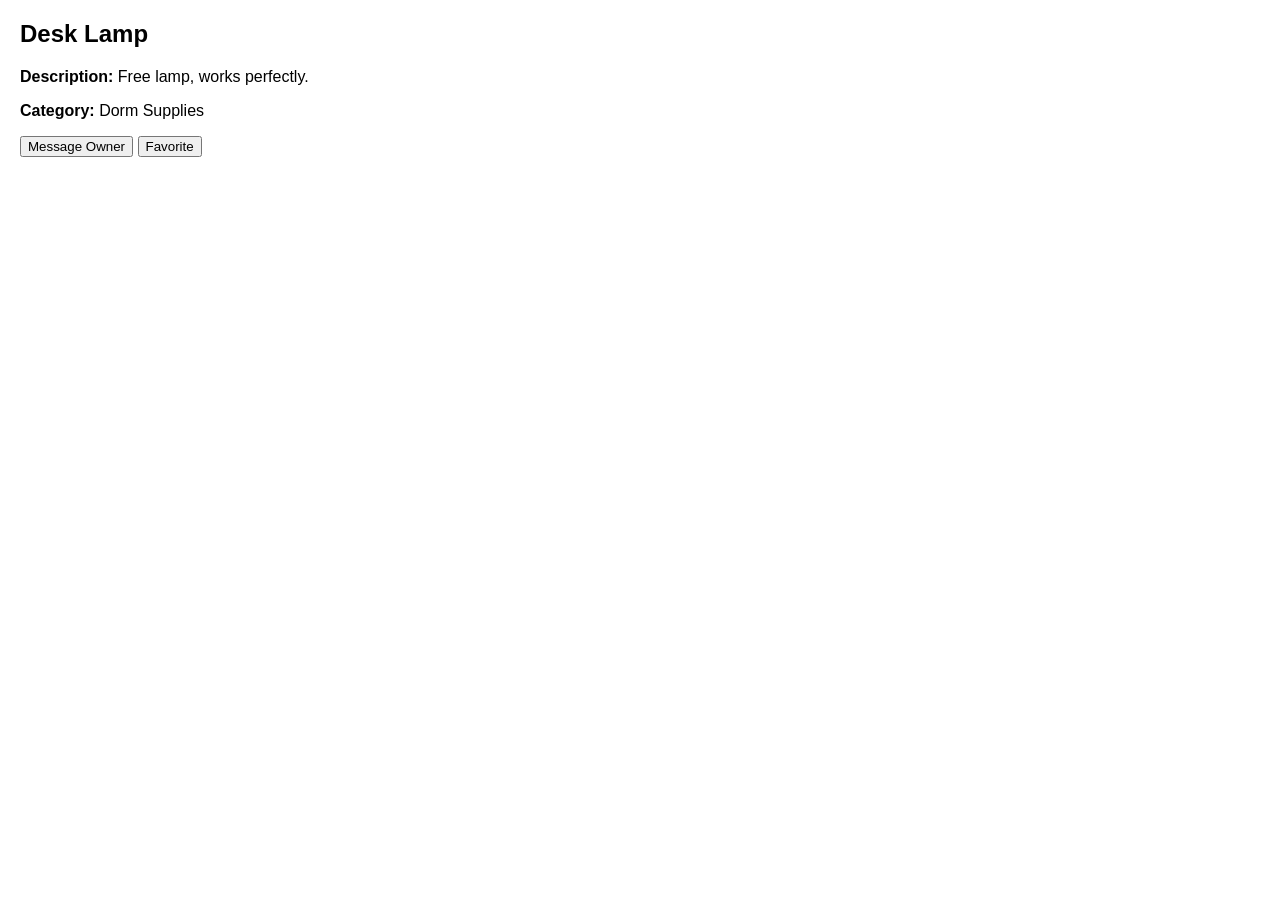
==== listingDetail.html @ a5701e11 "Add files via upload" ====
<!DOCTYPE html>
<html>
<head>
<title>Listing Detail</title>
<style>
body { font-family: Arial; margin:20px; }
</style>
</head>
<body>
<h2>Desk Lamp</h2>
<p><b>Description:</b> Free lamp, works perfectly.</p>
<p><b>Category:</b> Dorm Supplies</p>
<button>Message Owner</button>
<button>Favorite</button>
</body>
</html>
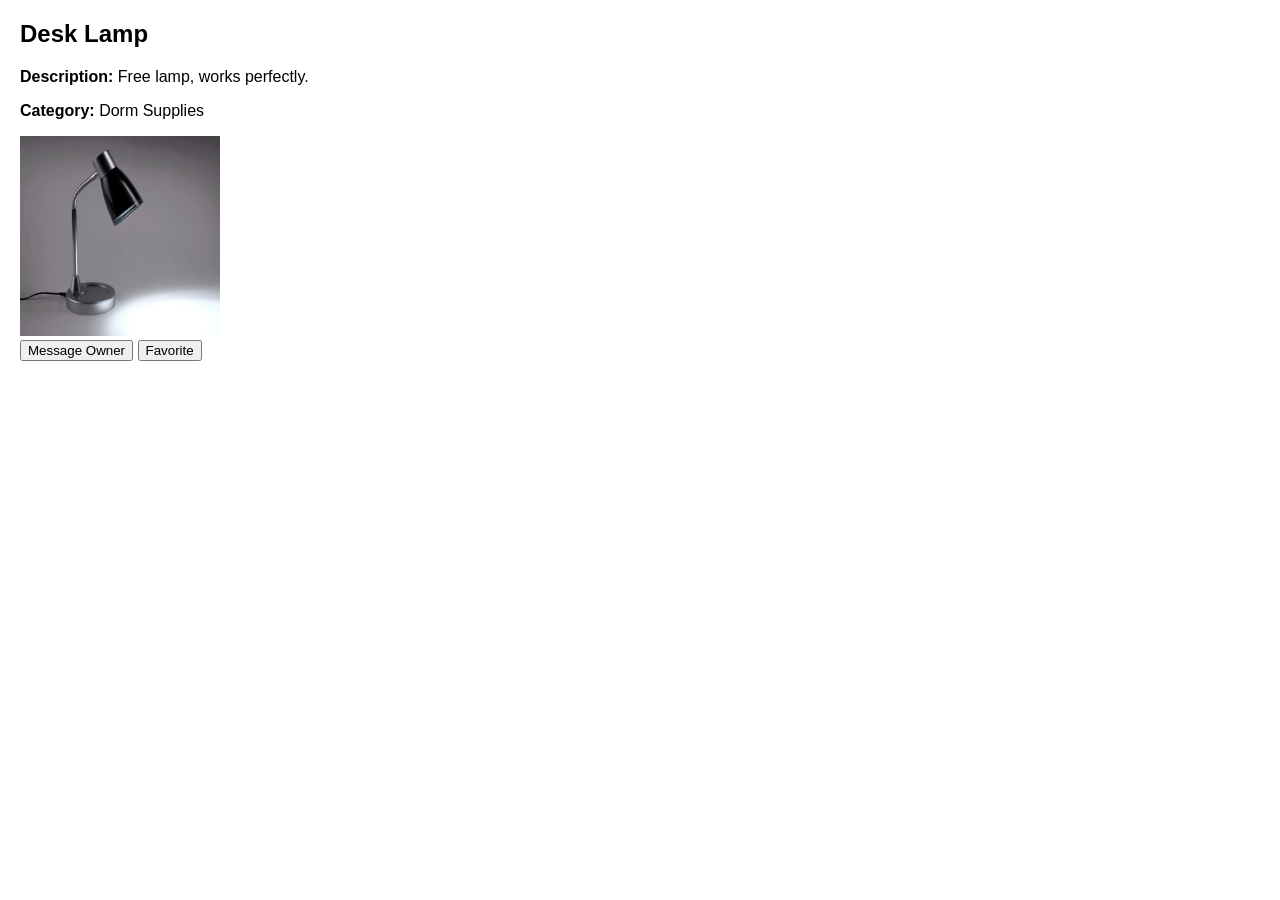
==== commit 341cdfbc: "listingDetail updated, images folder added" ====
--- a/listingDetail.html
+++ b/listingDetail.html
@@ -10,6 +10,7 @@
 <h2>Desk Lamp</h2>
 <p><b>Description:</b> Free lamp, works perfectly.</p>
 <p><b>Category:</b> Dorm Supplies</p>
+<img id="lamp" src="images/desklamp.jpg" alt="Desk Lamp" width="200" height="200"><br>
 <button>Message Owner</button>
 <button>Favorite</button>
 </body>
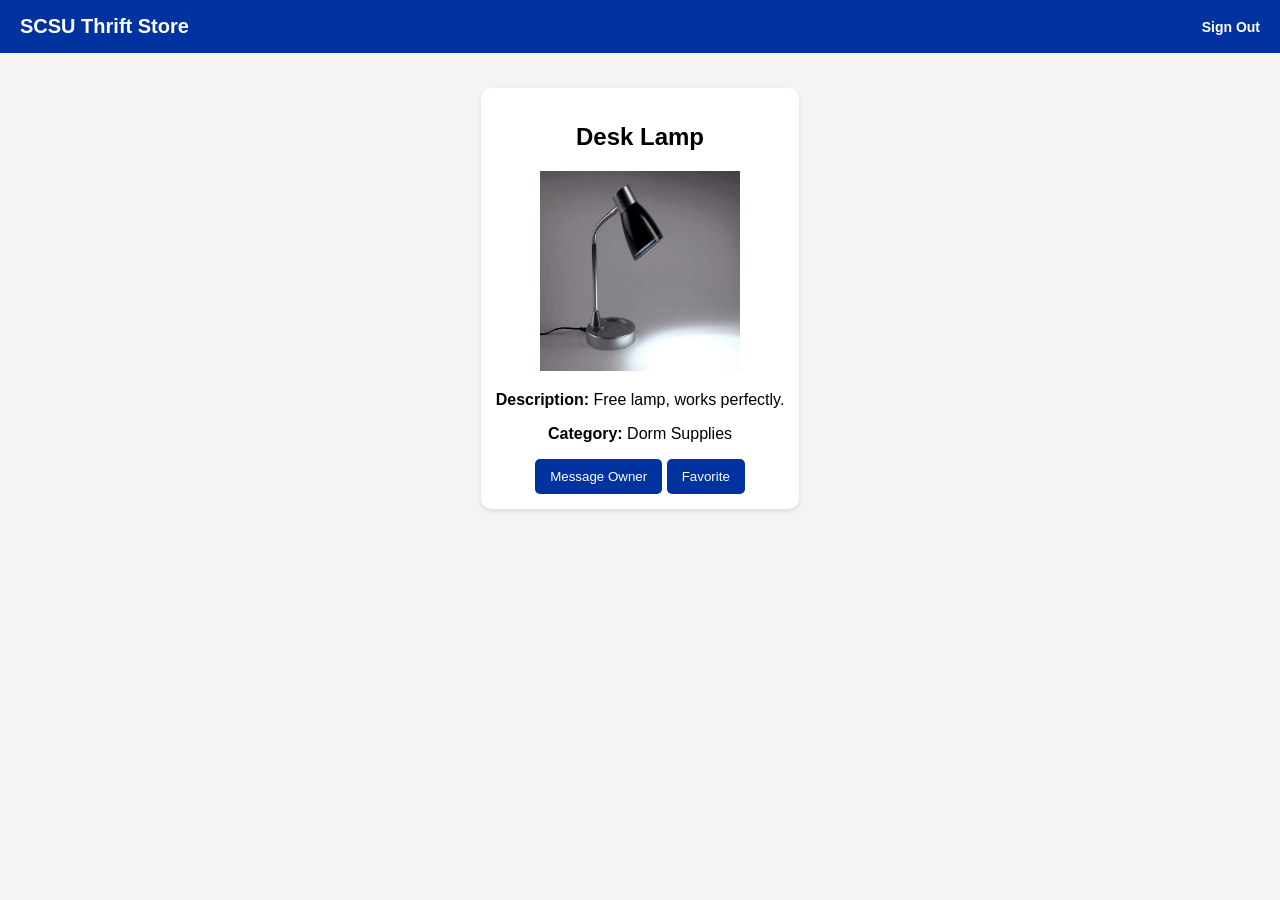
==== commit a3baacb3: "listing pages" ====
--- a/listingDetail.html
+++ b/listingDetail.html
@@ -1,17 +1,24 @@
 <!DOCTYPE html>
 <html>
 <head>
-<title>Listing Detail</title>
-<style>
-body { font-family: Arial; margin:20px; }
-</style>
+  <link rel="stylesheet" href="styles.css">
+  <title>Listing Detail</title>
 </head>
 <body>
-<h2>Desk Lamp</h2>
-<p><b>Description:</b> Free lamp, works perfectly.</p>
-<p><b>Category:</b> Dorm Supplies</p>
-<img id="lamp" src="images/desklamp.jpg" alt="Desk Lamp" width="200" height="200"><br>
-<button>Message Owner</button>
-<button>Favorite</button>
+  <div class="navbar">
+    <div class="nav-left">SCSU Thrift Store</div>
+    <a href="landingPage.html" class="nav-right">Sign Out</a>
+  </div>
+  <div class="container page-center">
+    <div class="card" style="text-align: center; max-width: 500px;">
+      <h2>Desk Lamp</h2>
+      <img id="lamp" src="images/desklamp.jpg" alt="Desk Lamp" width="200" height="200">
+      <p><b>Description:</b> Free lamp, works perfectly.</p>
+      <p><b>Category:</b> Dorm Supplies</p>
+      <button>Message Owner</button>
+      <button>Favorite</button>
+    </div>
+  </div>
+
 </body>
 </html>
--- a/styles.css
+++ b/styles.css
@@ -0,0 +1,111 @@
+:root {
+  --scsu-blue: #0033A0;
+  --scsu-white: #FFFFFF;
+  --scsu-gray: #F4F4F4;
+  --scsu-dark: #1a1a1a;
+}
+
+/* GLOBAL */
+body {
+  margin: 0;
+  font-family: Arial, sans-serif;
+  background-color: var(--scsu-gray);
+}
+
+/* NAVBAR */
+.navbar {
+  background-color: var(--scsu-blue);
+  color: var(--scsu-white);
+  padding: 15px 20px;
+  font-size: 20px;
+  font-weight: bold;
+  display: flex;
+  justify-content: space-between;
+  align-items: center;
+}
+
+.nav-left {
+  display: inline-block;
+}
+
+.nav-right {
+  font-size: 14px;
+  cursor: pointer;
+  color: var(--scsu-white);
+  text-decoration: none;
+}
+
+.nav-right:hover {
+  text-decoration: underline;
+}
+
+/* LAYOUT */
+.container {
+  padding: 20px;
+}
+
+.page-center {
+  display: flex;
+  justify-content: center;
+}
+
+.feed {
+  width: 100%;
+  max-width: 600px;
+}
+
+/* CARDS */
+.clickable-card {
+  display: block;
+  text-decoration: none;
+  color: inherit;
+}
+
+/* unified card styling */
+.card {
+  background-color: var(--scsu-white);
+  border-radius: 10px;
+  padding: 15px;
+  margin: 15px 0;
+  box-shadow: 0 2px 5px rgba(0,0,0,0.1);
+
+  /* important for hover animation */
+  transition: transform 0.2s ease, box-shadow 0.2s ease;
+}
+
+/* hover effect like Desk Lamp */
+.clickable-card .card:hover {
+  transform: scale(1.02);
+  cursor: pointer;
+  box-shadow: 0 6px 15px rgba(0,0,0,0.15);
+}
+
+/* BUTTONS */
+button {
+  background-color: var(--scsu-blue);
+  color: var(--scsu-white);
+  border: none;
+  padding: 10px 15px;
+  border-radius: 5px;
+  cursor: pointer;
+}
+
+button:hover {
+  opacity: 0.9;
+}
+
+/* INPUTS */
+input {
+  padding: 10px;
+  margin: 10px 0;
+  width: 100%;
+  max-width: 300px;
+  border-radius: 5px;
+  border: 1px solid #ccc;
+}
+
+/* CENTER LOGIN / LANDING */
+.center {
+  text-align: center;
+  margin-top: 100px;
+}
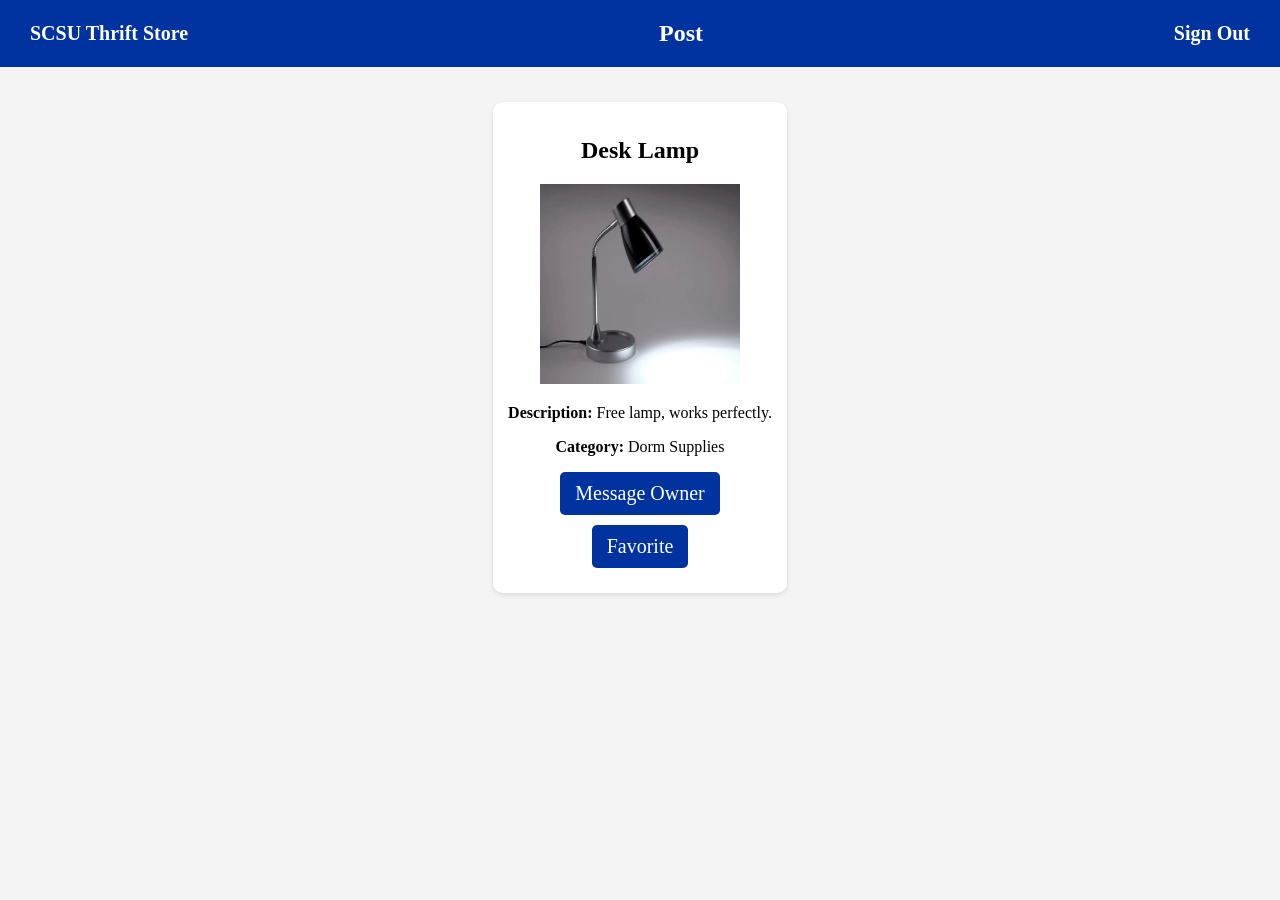
==== commit bf548afb: "styles and pages update" ====
--- a/listingDetail.html
+++ b/listingDetail.html
@@ -5,10 +5,13 @@
   <title>Listing Detail</title>
 </head>
 <body>
+  
   <div class="navbar">
-    <div class="nav-left">SCSU Thrift Store</div>
+    <a href="listingPage.html" class="nav-left">SCSU Thrift Store</a>
+    <a class="nav-center">Post</a>
     <a href="landingPage.html" class="nav-right">Sign Out</a>
   </div>
+
   <div class="container page-center">
     <div class="card" style="text-align: center; max-width: 500px;">
       <h2>Desk Lamp</h2>
--- a/styles.css
+++ b/styles.css
@@ -1,3 +1,6 @@
+/* =========================
+   VARIABLES
+========================= */
 :root {
   --scsu-blue: #0033A0;
   --scsu-white: #FFFFFF;
@@ -5,41 +8,18 @@
   --scsu-dark: #1a1a1a;
 }
 
-/* GLOBAL */
+/* =========================
+   GLOBAL
+========================= */
 body {
   margin: 0;
-  font-family: Arial, sans-serif;
+  font-family: Georgia, 'Times New Roman', Times, serif;
   background-color: var(--scsu-gray);
 }
 
-/* NAVBAR */
-.navbar {
-  background-color: var(--scsu-blue);
-  color: var(--scsu-white);
-  padding: 15px 20px;
-  font-size: 20px;
-  font-weight: bold;
-  display: flex;
-  justify-content: space-between;
-  align-items: center;
-}
-
-.nav-left {
-  display: inline-block;
-}
-
-.nav-right {
-  font-size: 14px;
-  cursor: pointer;
-  color: var(--scsu-white);
-  text-decoration: none;
-}
-
-.nav-right:hover {
-  text-decoration: underline;
-}
-
-/* LAYOUT */
+/* =========================
+   LAYOUT
+========================= */
 .container {
   padding: 20px;
 }
@@ -49,63 +29,94 @@
   justify-content: center;
 }
 
-.feed {
-  width: 100%;
-  max-width: 600px;
+.center {
+  text-align: center;
+  margin-top: 100px;
 }
 
-/* CARDS */
+/* =========================
+   NAVBAR
+========================= */
+.navbar {
+  display: flex;
+  justify-content: space-between;
+  align-items: center;
+  padding: 20px 30px;
+  background-color: var(--scsu-blue);
+  color: var(--scsu-white);
+  font-size: 20px;
+  font-weight: bold;
+}
+
+.nav-left {
+  text-decoration: none;
+  color: var(--scsu-white);
+}
+
+.nav-center {
+  font-size: 24px;
+}
+
+.nav-right {
+  cursor: pointer;
+  text-decoration: none;
+  color: var(--scsu-white);
+}
+
+.nav-left:hover,
+.nav-right:hover {
+  text-decoration: underline;
+}
+
+/* =========================
+   CARDS
+========================= */
 .clickable-card {
   display: block;
   text-decoration: none;
   color: inherit;
 }
 
-/* unified card styling */
 .card {
+  margin: 15px 0px;
+  padding: 15px;
   background-color: var(--scsu-white);
   border-radius: 10px;
-  padding: 15px;
-  margin: 15px 0;
-  box-shadow: 0 2px 5px rgba(0,0,0,0.1);
-
-  /* important for hover animation */
+  box-shadow: 0 2px 5px rgba(0, 0, 0, 0.1);
   transition: transform 0.2s ease, box-shadow 0.2s ease;
 }
 
-/* hover effect like Desk Lamp */
 .clickable-card .card:hover {
   transform: scale(1.02);
   cursor: pointer;
-  box-shadow: 0 6px 15px rgba(0,0,0,0.15);
+  box-shadow: 0 6px 15px rgba(0, 0, 0, 0.15);
 }
 
-/* BUTTONS */
+/* =========================
+   FORM ELEMENTS
+========================= */
+input {
+  display: block;
+  width: 200px;
+  margin: 10px auto;
+  padding: 10px;
+  border: 1px solid #ccc;
+  border-radius: 5px;
+}
+
 button {
+  display: block;
+  margin: 10px auto;
+  padding: 10px 15px;
+  font-family: Georgia, 'Times New Roman', Times, serif;
+  font-size: 20px;
   background-color: var(--scsu-blue);
   color: var(--scsu-white);
   border: none;
-  padding: 10px 15px;
   border-radius: 5px;
   cursor: pointer;
 }
 
 button:hover {
   opacity: 0.9;
-}
-
-/* INPUTS */
-input {
-  padding: 10px;
-  margin: 10px 0;
-  width: 100%;
-  max-width: 300px;
-  border-radius: 5px;
-  border: 1px solid #ccc;
-}
-
-/* CENTER LOGIN / LANDING */
-.center {
-  text-align: center;
-  margin-top: 100px;
 }
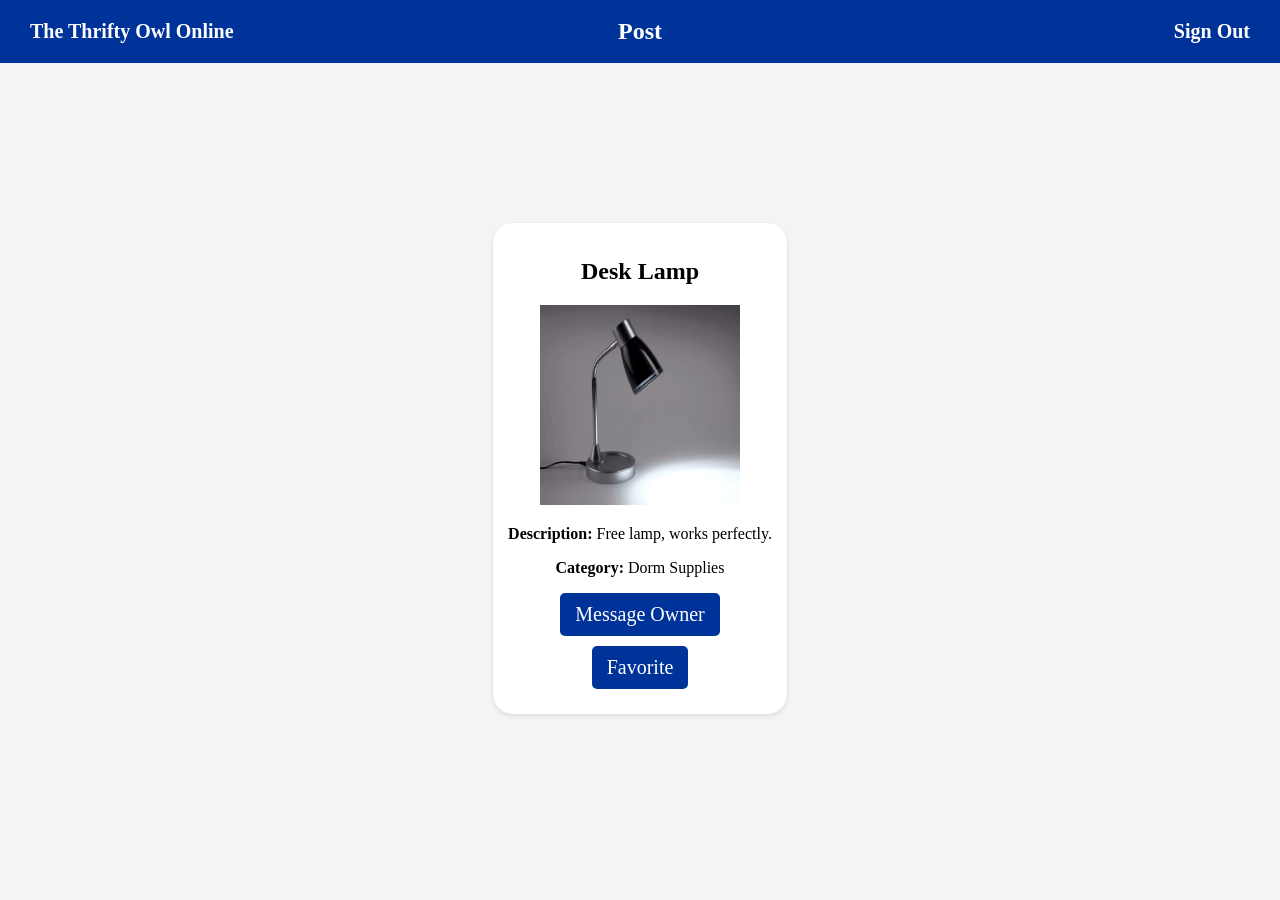
==== commit 5409b6b0: "changed name, fixed styling" ====
--- a/listingDetail.html
+++ b/listingDetail.html
@@ -7,7 +7,7 @@
 <body>
   
   <div class="navbar">
-    <a href="listingPage.html" class="nav-left">SCSU Thrift Store</a>
+    <a href="listingPage.html" class="nav-left">The Thrifty Owl Online</a>
     <a class="nav-center">Post</a>
     <a href="landingPage.html" class="nav-right">Sign Out</a>
   </div>
--- a/styles.css
+++ b/styles.css
@@ -2,7 +2,7 @@
    VARIABLES
 ========================= */
 :root {
-  --scsu-blue: #0033A0;
+  --scsu-blue: #003399;
   --scsu-white: #FFFFFF;
   --scsu-gray: #F4F4F4;
   --scsu-dark: #1a1a1a;
@@ -22,6 +22,11 @@
 ========================= */
 .container {
   padding: 20px;
+  margin-top: 125px;
+}
+
+.listing {
+  margin-top: 25px;
 }
 
 .page-center {
@@ -31,13 +36,18 @@
 
 .center {
   text-align: center;
-  margin-top: 100px;
+  margin-top: 150px;
+}
+
+input {
+  font-family: Georgia, 'Times New Roman', Times, serif;
 }
 
 /* =========================
    NAVBAR
 ========================= */
 .navbar {
+  position: relative;
   display: flex;
   justify-content: space-between;
   align-items: center;
@@ -54,6 +64,9 @@
 }
 
 .nav-center {
+  position: absolute;
+  left: 50%;
+  transform: translateX(-50%);
   font-size: 24px;
 }
 
@@ -75,15 +88,17 @@
   display: block;
   text-decoration: none;
   color: inherit;
+  text-align: center;
 }
 
 .card {
   margin: 15px 0px;
   padding: 15px;
   background-color: var(--scsu-white);
-  border-radius: 10px;
+  border-radius: 20px;
   box-shadow: 0 2px 5px rgba(0, 0, 0, 0.1);
   transition: transform 0.2s ease, box-shadow 0.2s ease;
+  text-align: center;
 }
 
 .clickable-card .card:hover {
